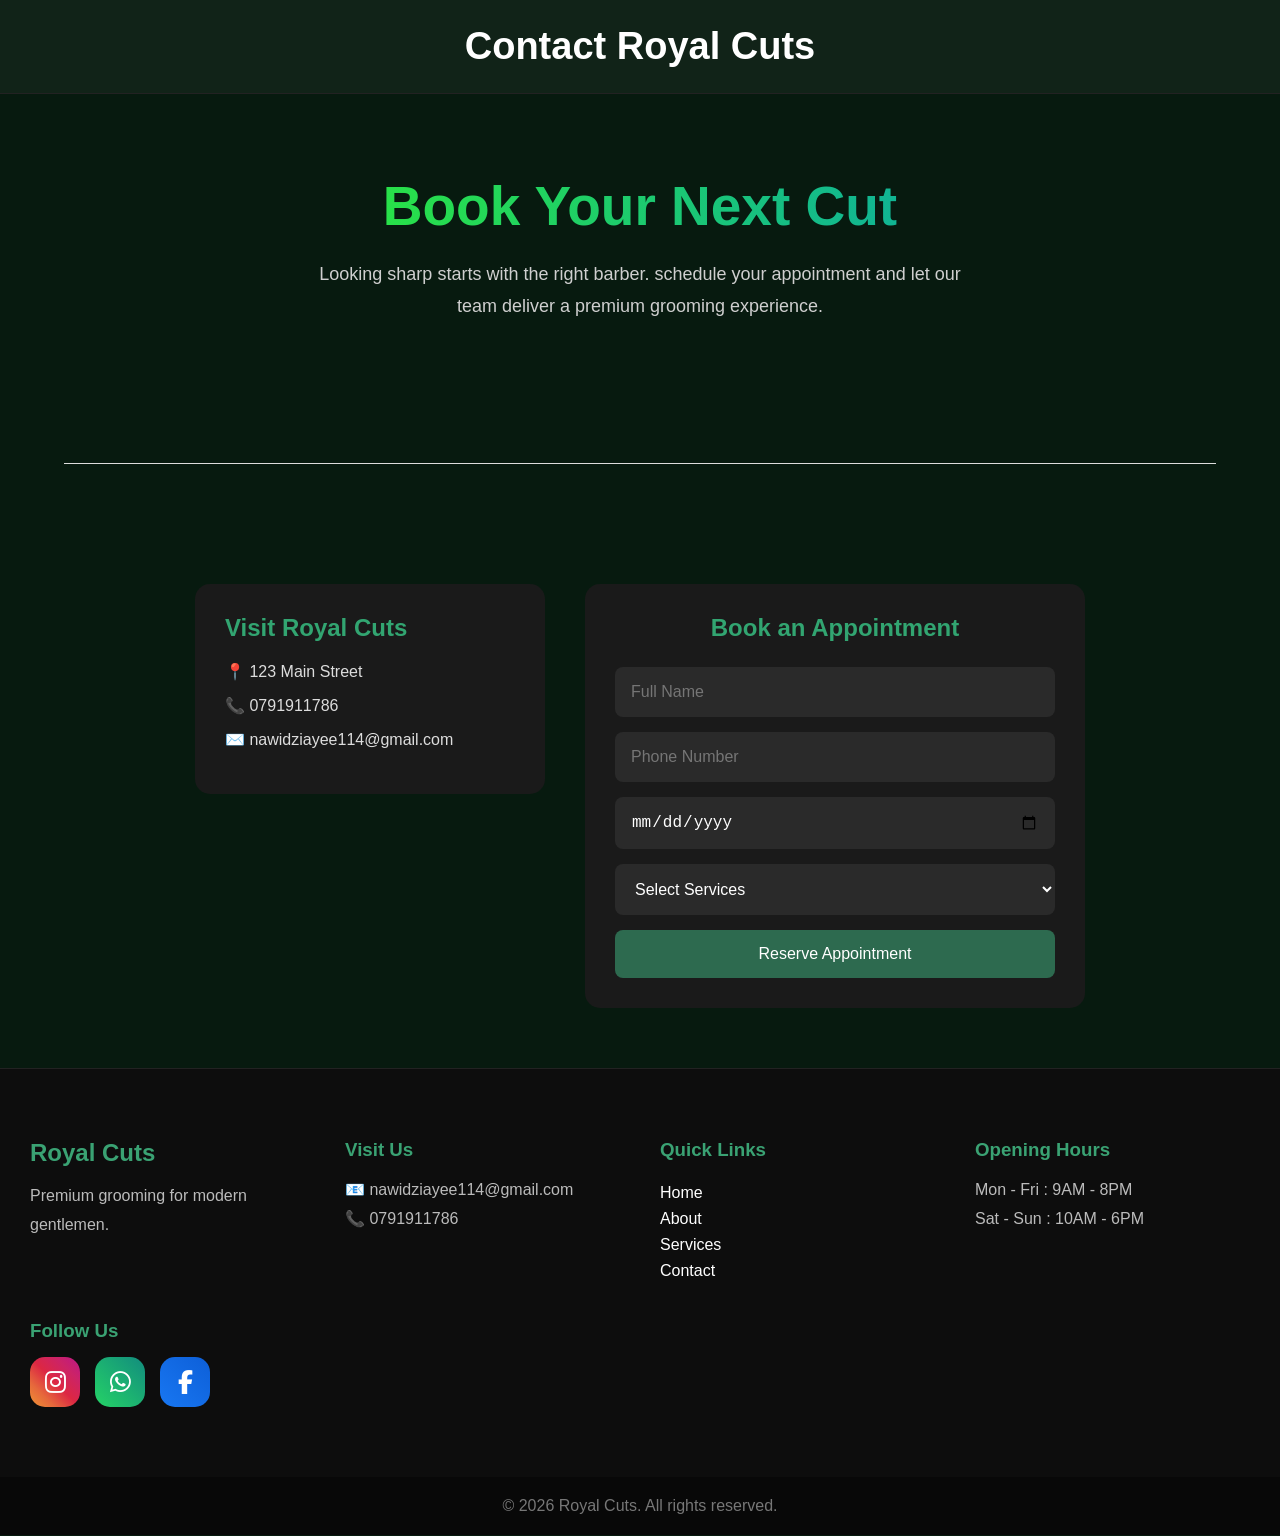
==== Contact.html @ 31a5f192 "Add files via upload" ====
<!DOCTYPE html>
<html lang="en">
<head>
    <meta charset="UTF-8">
    <meta name="viewport" content="width=device-width, initial-scale=1.0">
    <title>Contact</title>
    <link rel="stylesheet" href="Contact.css">
    <link rel="stylesheet"
    href="https://cdnjs.cloudflare.com/ajax/libs/font-awesome/6.5.0/css/all.min.css">
</head>
<body>
    <header>
        <h1>Contact Royal Cuts</h1>
 
        
    </header>

    <section class="contact-hero">
        <h1>Book Your Next Cut</h1>

        <p>
            Looking sharp starts with the right barber.
            schedule your appointment and let our team
            deliver a premium grooming experience.
        </p>

    </section>

    <hr class="section-line">

    <section>
        <div class="booking-info">

            <h2>Visit Royal Cuts</h2>

            <p>📍 123 Main Street</p>
            <p>📞 0791911786</p>
            <p>✉️ nawidziayee114@gmail.com</p>

        </div>

        <form>

            <h2>Book an Appointment</h2>

            <input type="text" placeholder="Full Name" required>

            <input type="tel" placeholder="Phone Number" required>

            <input type="date" required>

            <select required>
                <option>Select Services</option>
                <option>Classic Haircut</option>
                <option>Skin Fade</option>
                <option>Beard Trim</option>
                <option>Hair + Beard Combo</option>
            </select>

            <button>Reserve Appointment</button>

        </form>

    </section>


<footer class="footer">

    <div class="footer-brand">
        <h2>Royal Cuts</h2>
        <p>
            Premium grooming for modern gentlemen.
        </p>
    </div>

    <div>
        <h3>Visit Us</h3>

        <p>📧 nawidziayee114@gmail.com</p>
        <p>📞 0791911786</p>
    </div>

    <div class="Quick-Links">
        <h3>Quick Links</h3>

        <a href="index.html">Home</a>
        <a href="index.html#AboutUS">About</a>
        <a href="index.html#OurServices">Services</a>
        <a href="Contact.html">Contact</a>
    </div>
    <div>
        <h3>Opening Hours</h3>

        <p>Mon - Fri : 9AM - 8PM</p>
        <p>Sat - Sun : 10AM - 6PM</p>
    </div>

    <div>
        <h3>Follow Us</h3>

        <div class="social-links">

            <a href="https://www.instagram.com/nawid.ziayee10/">
                <i class="fab fa-instagram"></i>
            </a>

            <a href="https://wa.me/0791911786">
                <i class="fab fa-whatsapp"></i>
            </a>

            <a href="https://www.facebook.com/your.username/">
                <i class="fab fa-facebook-f"></i>
            </a>

        </div>

    </div>

</footer>

<div class="footer-bottom">
    <p>© 2026 Royal Cuts. All rights reserved.</p>
</div>

</body>
</html>
---- Contact.css ----
/* RESET */

*{
    margin:0;
    padding:0;
    box-sizing:border-box;
}

/* Section Line */
.section-line{
  width:90%;
  margin:60px auto;
  border:none;
  height:1px;
  background:#ddd;
}

:root {
  --bg: #071a0f;
  --bg-soft: #0c2415;

  --primary: #39ff14;      /* neon green */
  --primary-dark: #00c853; /* deep green */
  --primary-soft: #7CFC00; /* light lime */

  --text: #eaffea;
  --muted: #9adf9a;

  --border: rgba(57, 255, 20, 0.2);
  --shadow: rgba(57, 255, 20, 0.25);
}

body{
    font-family:Arial, sans-serif;
    background: var(--bg);
    color: var(--text);
}

/* HEADER */

header{
    text-align:center;
    padding:25px 20px;
    background:rgba(255,255,255,0.04);   
    border-bottom:1px solid #222;
}

header h1{
    color: white;
    font-size:38px;
}

/* HERO */

.contact-hero{
    text-align:center;
    padding:80px 20px;
}

.contact-hero h1{
    font-size:55px;
background: linear-gradient(90deg, #39ff14, #0096c8);
-webkit-background-clip: text;
-webkit-text-fill-color: transparent;
    margin-bottom:20px;
}

.contact-hero p{
    max-width:650px;
    margin:auto;
    color:#cfcfcf;
    line-height:1.8;
    font-size:18px;
}

/* BOOKING SECTION */

section:nth-of-type(2){
    display:flex;
    justify-content:center;
    align-items:flex-start;
    gap:40px;

    padding:60px 20px;

    flex-wrap:wrap;
}

/* CONTACT INFO */

.booking-info{
    background:#1a1a1a;
    padding:30px;
    border-radius:15px;
    width:350px;
}

.booking-info h2{
    color:#32a571;
    margin-bottom:20px;
}

.booking-info p{
    margin:15px 0;
    color:#ddd;
}

/* FORM */

form{
    background:#1a1a1a;
    width:100%;
    max-width:500px;
    padding:30px;
    border-radius:15px;
    display:flex;
    flex-direction:column;
    gap:15px;
}

form h2{
    color:#32a571;
    text-align:center;
    margin-bottom:10px;
}

form input,
form select{
    padding:16px;
    border:none;
    border-radius:8px;
    background:#2a2a2a;
    color:white;
    font-size:16px;
    width:100%;
}

form input:focus,
form select:focus{
    outline:2px solid #32a571;
}

/* BUTTON */

button{
    padding:15px;

    border:none;

    border-radius:8px;

    background:#2D6A4F;

    color:white;

    font-size:16px;

    cursor:pointer;

    transition:0.3s;
}

button:hover{
    background:#40916C;
    transform:translateY(-3px);
}



/* =========================
   FOOTER
========================= */

.footer{

    background:#0d0d0d;


    padding:70px 30px;

    display:grid;

    grid-template-columns:
    repeat(auto-fit,minmax(220px,1fr));

    gap:40px;

    border-top:1px solid #222;
}

/* QUICK LINKS */
.Quick-Links{
    display: grid;
    gap: 8px;
}

.Quick-Links a{
    text-decoration: none;
    color: white;
    transition: .3s;
}
.Quick-Links a:hover{
    transform: translateY(-1px);
    color: #32a571;
}
.footer h2,
.footer h3{

    color:#3aa273;

    margin-bottom:15px;
}

.footer p{

    color:#bbb;

    line-height:1.8;
}

/* SOCIAL MEDIA */
.social-links {
    display: flex;
    gap: 15px;
    margin-top: 15px;
}

.social-links a {
    width: 50px;
    height: 50px;
    border-radius: 15px;
    display: flex;
    justify-content: center;
    align-items: center;
    font-size: 24px;
    text-decoration: none;
    transition: all 0.3s ease;
}

/* Instagram */
.social-links a:nth-child(1) {
    background: linear-gradient(
        45deg,
        #f09433,
        #e6683c,
        #dc2743,
        #cc2366,
        #bc1888
    );
    color: white;
}

/* WhatsApp */
.social-links a:nth-child(2) {
    background: linear-gradient(
        45deg,
        #25D366,
        #128C7E
    );
    color: white;
}

/* Facebook */
.social-links a:nth-child(3) {
    background: linear-gradient(
        45deg,
        #1877F2,
        #0d5fd8
    );
    color: white;
}

/* Hover Effect */
.social-links a:hover {
    transform: translateY(-5px) scale(1.08);
    box-shadow: 0 10px 20px rgba(0,0,0,0.3);
}

/* FOOTER BOTTOM */
.footer-bottom{

    text-align:center;

    padding:20px;

    background:#080808;

    color:#777;
}

/* MOBILE */

@media(max-width:768px){

    .contact-hero h1{
        font-size:40px;
    }

    .booking-info,
    form{
        width:100%;
        max-width:500px;
    }

    
    /* FOOTER */
    .footer{
        text-align:center;
    }

    .social-links{
        justify-content:center;
    }
}
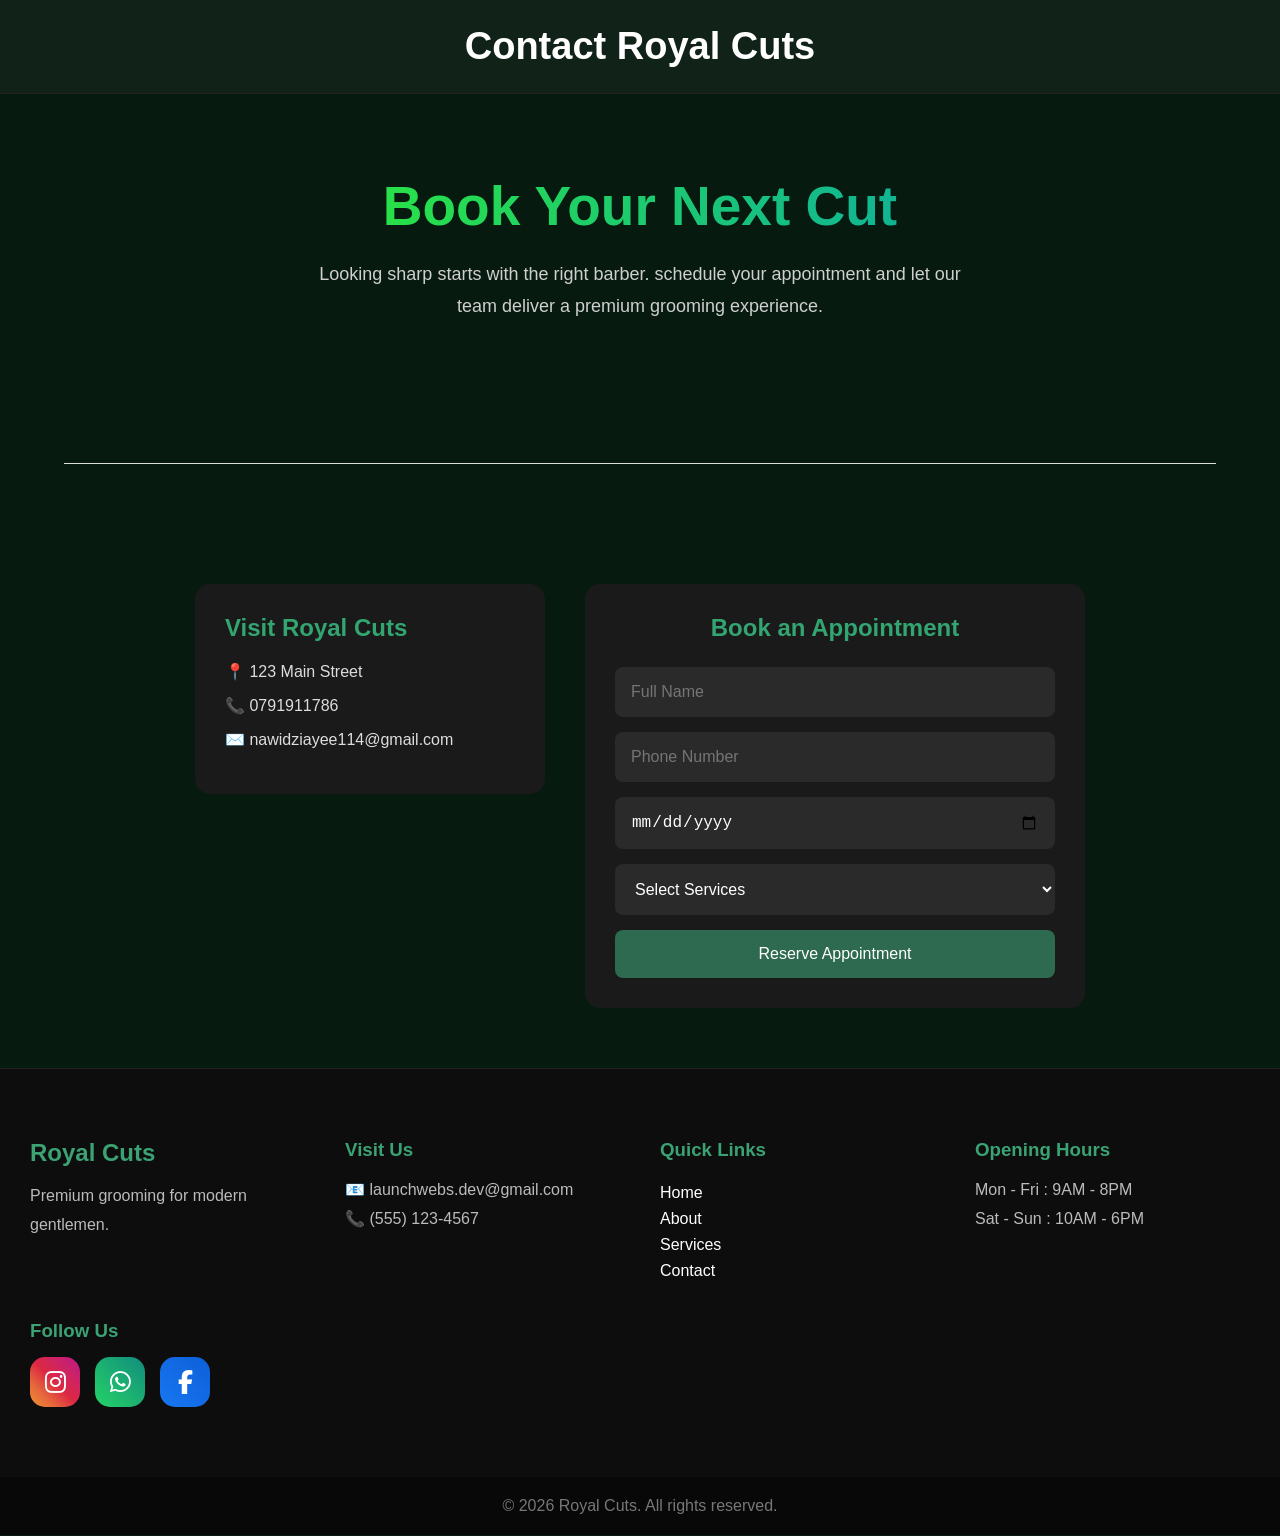
==== commit 55ba0165: "Add files via upload" ====
--- a/Contact.html
+++ b/Contact.html
@@ -76,8 +76,8 @@
     <div>
         <h3>Visit Us</h3>
 
-        <p>📧 nawidziayee114@gmail.com</p>
-        <p>📞 0791911786</p>
+        <p>📧 launchwebs.dev@gmail.com</p>
+        <p>📞 (555) 123-4567</p>
     </div>
 
     <div class="Quick-Links">
@@ -100,11 +100,11 @@
 
         <div class="social-links">
 
-            <a href="https://www.instagram.com/nawid.ziayee10/">
+            <a href="https://www.instagram.com//">
                 <i class="fab fa-instagram"></i>
             </a>
 
-            <a href="https://wa.me/0791911786">
+            <a href="https://wa.me/">
                 <i class="fab fa-whatsapp"></i>
             </a>
 
--- a/Contact.css
+++ b/Contact.css
@@ -292,6 +292,10 @@
 
 @media(max-width:768px){
 
+    header h1{
+        font-size: 24px;
+    }
+
     .contact-hero h1{
         font-size:40px;
     }
@@ -302,7 +306,7 @@
         max-width:500px;
     }
 
-    
+
     /* FOOTER */
     .footer{
         text-align:center;
